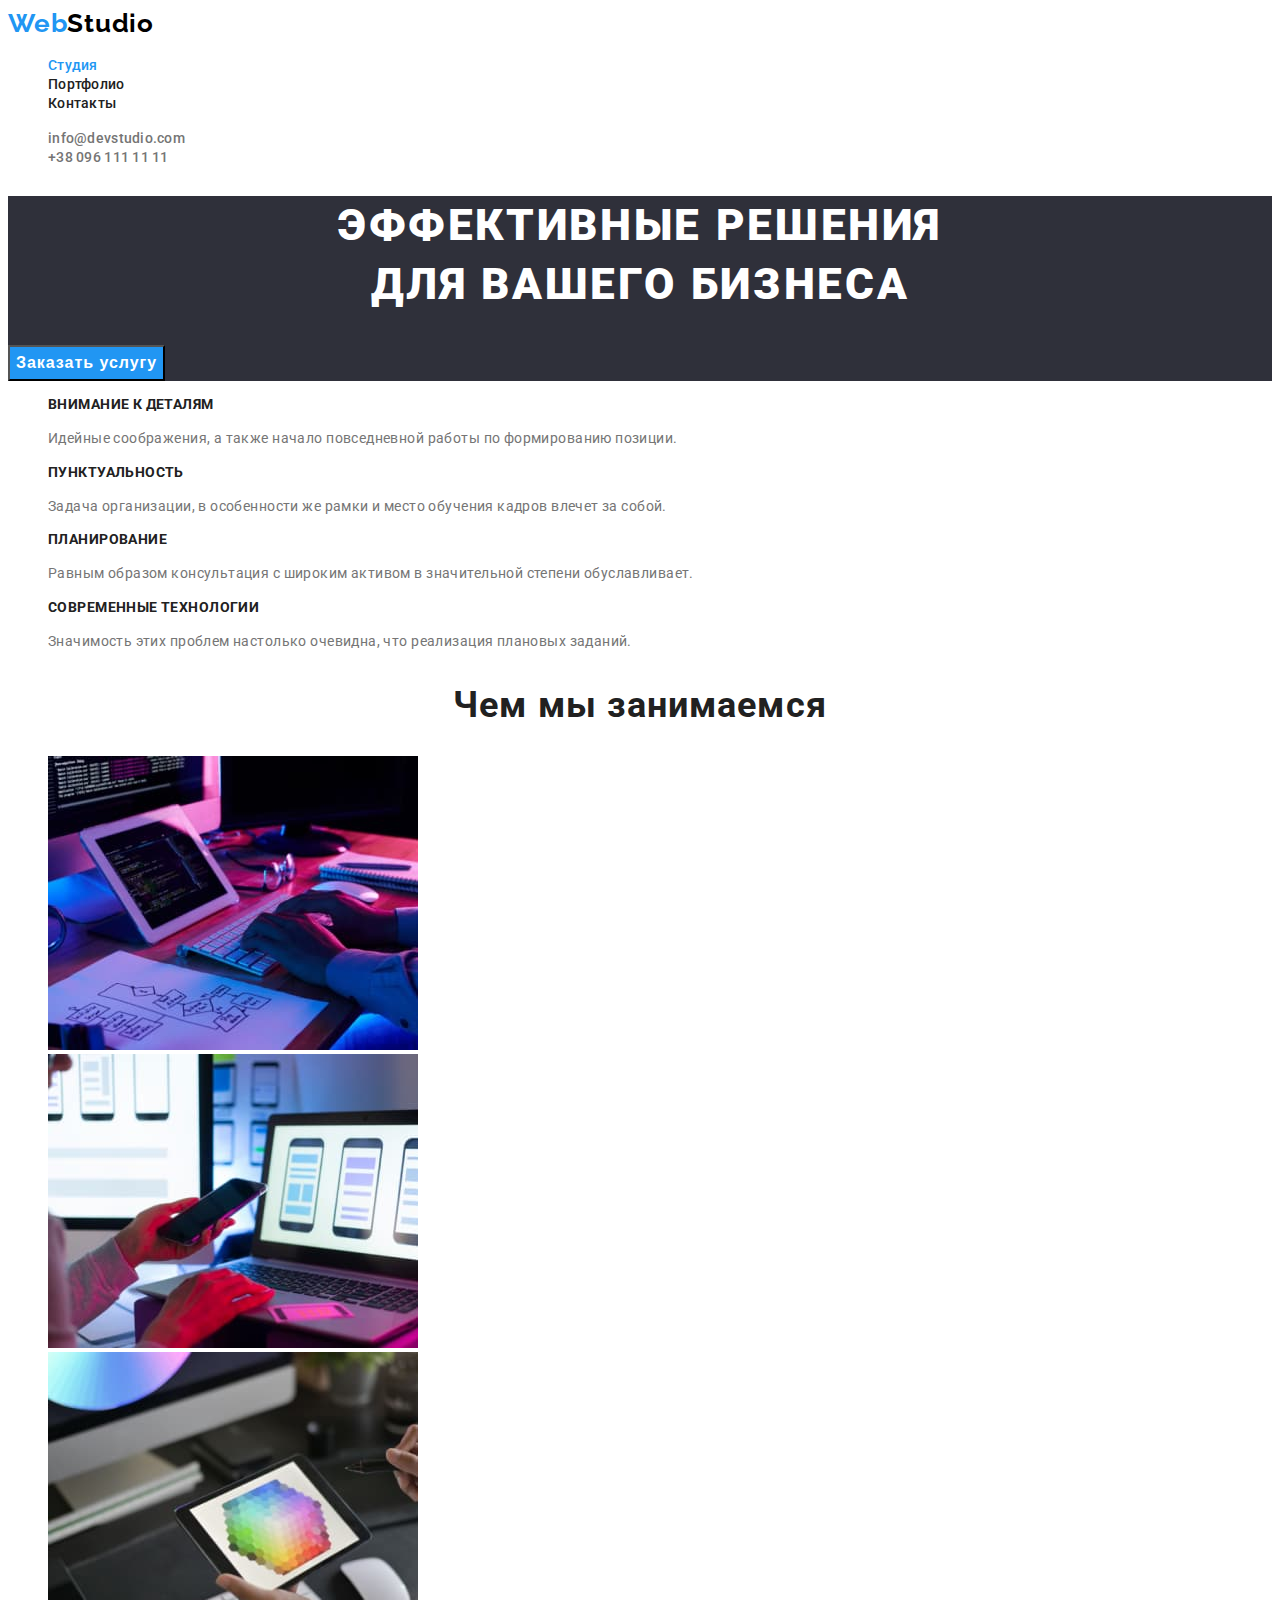
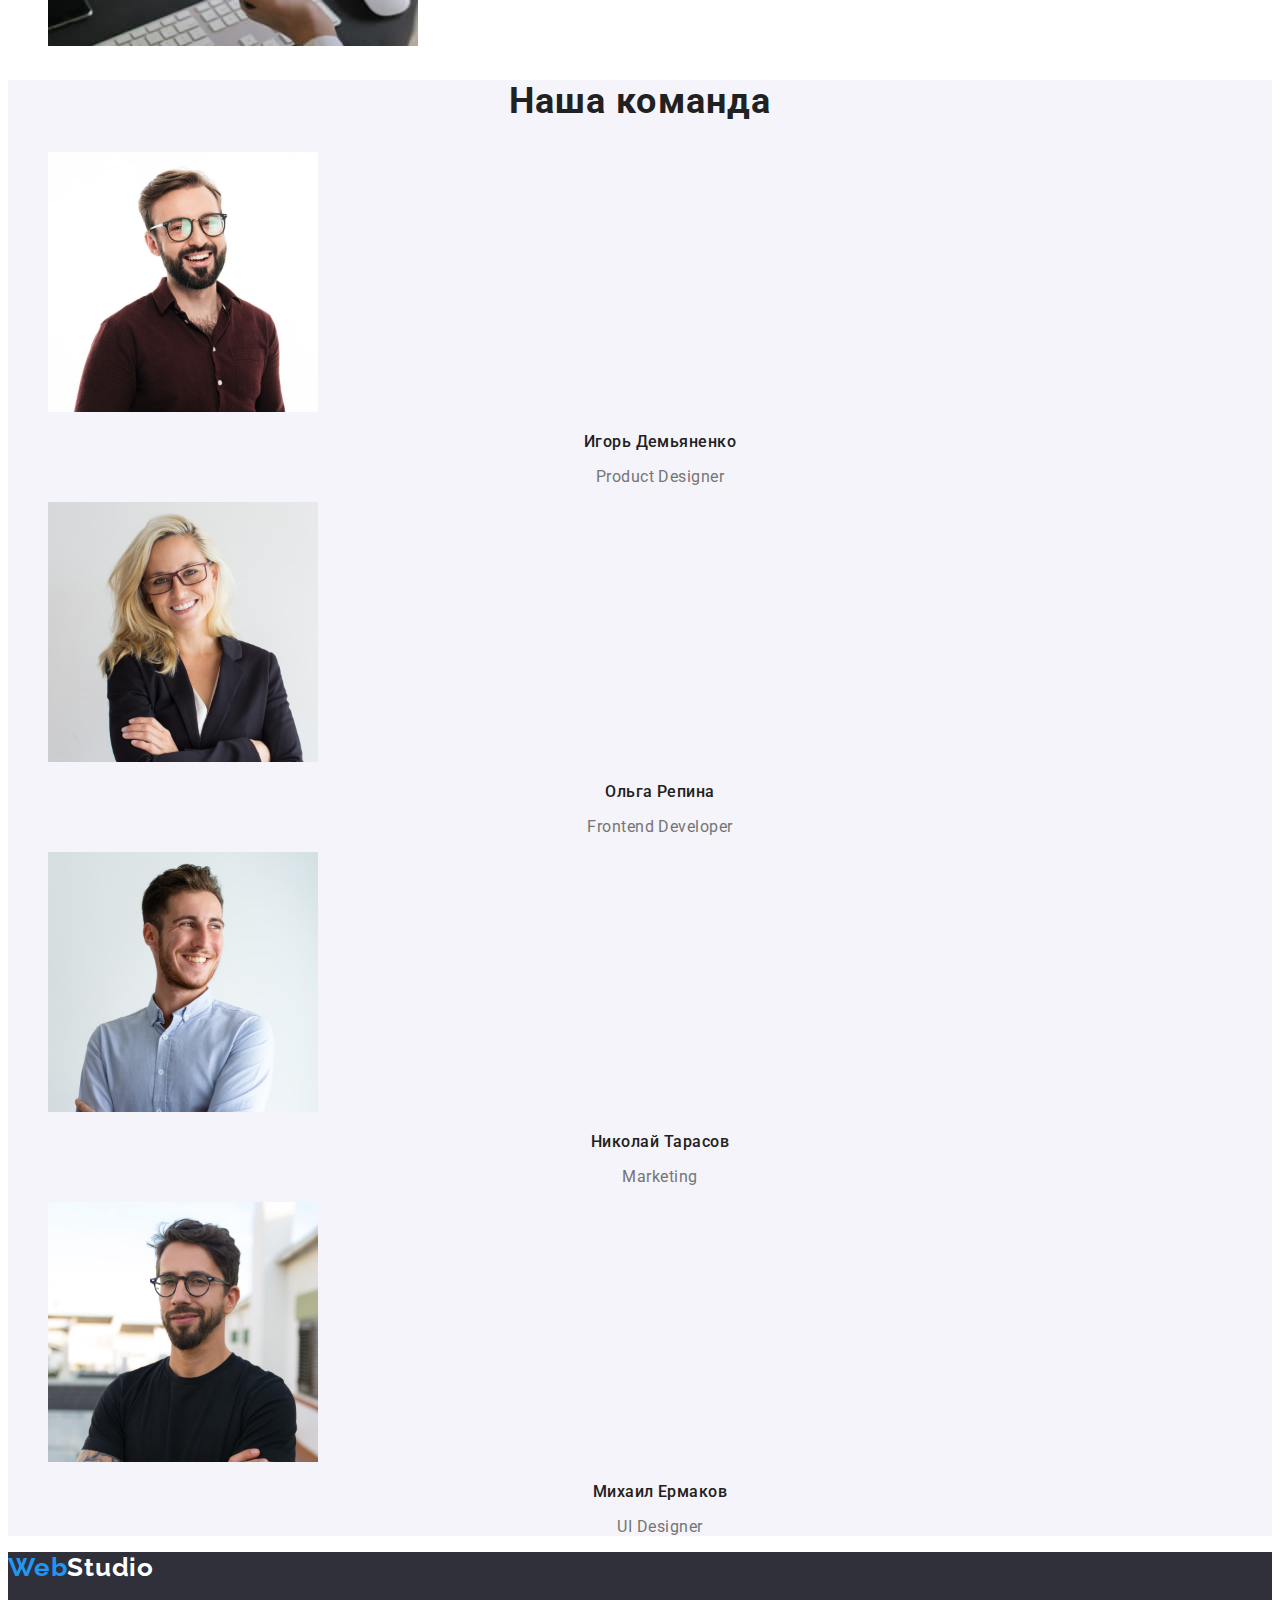
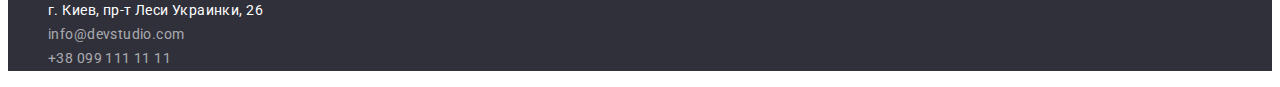
==== index.html @ 878da21d "initial" ====
<!DOCTYPE html>
<html lang="ru">
  <head>
    <link
      rel="stylesheet"
      href="https://cdnjs.cloudflare.com/ajax/libs/modern-normalize/1.1.0/modern-normalize.min.css"
      integrity="sha512-wpPYUAdjBVSE4KJnH1VR1HeZfpl1ub8YT/NKx4PuQ5NmX2tKuGu6U/JRp5y+Y8XG2tV+wKQpNHVUX03MfMFn9Q=="
      crossorigin="anonymous"
      referrerpolicy="no-referrer"
    />
    <meta charset="UTF-8" />
    <meta http-equiv="X-UA-Compatible" content="IE=edge" />
    <meta name="viewport" content="width=device-width, initial-scale=1.0" />
    <title>Document</title>
    <link rel="preconnect" href="https://fonts.googleapis.com" />
    <link rel="preconnect" href="https://fonts.gstatic.com" crossorigin />
    <link
      href="https://fonts.googleapis.com/css2?family=Raleway:wght@700&family=Roboto:wght@400;500;700;900&display=swap"
      rel="stylesheet"
    />
    <link rel="stylesheet" href="./css/styles.css" />
  </head>

  <body>
    <header>
      <nav>
        <a class="logo link" lang="en" href="./index.html">
          <span>Web</span>Studio
        </a>
        <ul class="site-nav list">
          <li>
            <a class="header-link link current" href="./index.html">Студия</a>
          </li>
          <li>
            <a class="header-link link" href="./portfolio.html">Портфолио</a>
          </li>
          <li>
            <a class="header-link link" href="">Контакты</a>
          </li>
        </ul>
      </nav>
      <ul class="header-contact-list list">
        <li>
          <a class="header-contact-link link" href="mailto:info@devstudio.com">
            info@devstudio.com
          </a>
        </li>
        <li>
          <a class="header-contact-link link" href="tel:+380961111111">
            +38 096 111 11 11
          </a>
        </li>
      </ul>
    </header>

    <main>
      <section class="hero">
        <!-- hero -->
        <h1 class="hero-title">
          Эффективные решения <br />
          для вашего бизнеса
        </h1>
        <button class="button primary" type="button">Заказать услугу</button>
      </section>

      <section class="section">
        <!-- benefits -->
        <ul class="benefits list">
          <li>
            <h3 class="title">Внимание к деталям</h3>
            <p>
              Идейные соображения, а также начало повседневной работы по
              формированию позиции.
            </p>
          </li>
          <li>
            <h3 class="title">Пунктуальность</h3>
            <p>
              Задача организации, в особенности же рамки и место обучения кадров
              влечет за собой.
            </p>
          </li>
          <li>
            <h3 class="title">Планирование</h3>
            <p>
              Равным образом консультация с широким активом в значительной
              степени обуславливает.
            </p>
          </li>
          <li>
            <h3 class="title">Современные технологии</h3>
            <p>
              Значимость этих проблем настолько очевидна, что реализация
              плановых заданий.
            </p>
          </li>
        </ul>
      </section>

      <section class="section">
        <!-- servises -->
        <h2 class="section-title">Чем мы занимаемся</h2>
        <ul class="list">
          <li>
            <img
              src="./images/services/serv-1.jpg"
              alt="Разработчик пишет код на компьютере"
              width="370"
              height="294"
            />
          </li>
          <li>
            <img
              src="./images/services/serv-2.jpg"
              alt="Разработчик создает мобильное приложение"
              width="370"
              height="294"
            />
          </li>
          <li>
            <img
              src="./images/services/serv-3.jpg"
              alt="Веб-дизайнер подбирает цвет"
              width="370"
              height="294"
            />
          </li>
        </ul>
      </section>

      <section class="team section">
        <!-- team -->
        <h2 class="section-title">Наша команда</h2>
        <ul class="list">
          <li>
            <img
              src="./images/team/team-card-1.jpg"
              alt="Сотрудник"
              width="270"
              height="260"
            />
            <h3 class="team-name">Игорь Демьяненко</h3>
            <p class="team-function" lang="en">Product Designer</p>
          </li>
          <li>
            <img
              src="./images/team/team-card-2.jpg"
              alt="Сотрудник"
              width="270"
              height="260"
            />
            <h3 class="team-name">Ольга Репина</h3>
            <p class="team-function" lang="en">Frontend Developer</p>
          </li>
          <li>
            <img
              src="./images/team/team-card-3.jpg"
              alt="Сотрудник"
              width="270"
              height="260"
            />
            <h3 class="team-name">Николай Тарасов</h3>
            <p class="team-function" lang="en">Marketing</p>
          </li>
          <li>
            <img
              src="./images/team/team-card-4.jpg"
              alt="Сотрудник"
              width="270"
              height="260"
            />
            <h3 class="team-name">Михаил Ермаков</h3>
            <p class="team-function" lang="en">UI Designer</p>
          </li>
        </ul>
      </section>
    </main>
    <footer>
      <a class="logo link" lang="en" href="./index.html">
        <span>Web</span>Studio
      </a>
      <address>
        <ul class="list">
          <li>
            <a
              class="footer-location link"
              href=""
              target="_blank"
              rel="noopener noreferrer"
              >г. Киев, пр-т Леси Украинки, 26
            </a>
          </li>
          <li>
            <a class="footer-contact link" href="mailto:info@example.com"
              >info@devstudio.com
            </a>
          </li>
          <li>
            <a class="footer-contact link" href="tel:+380991111111"
              >+38 099 111 11 11
            </a>
          </li>
        </ul>
      </address>
    </footer>
  </body>
</html>
---- css/styles.css ----
/* 
цвет  текста (заголовки) #212121
цвет текста (абзацы) #757575
белый #FFFFFF
белый вотричный rgba(255, 255, 255, 0.6)
лого #000000
акцент #2196F3
вторичный цвет фона #F5F4FA
фон футера #2F303A

*/

:root {
  --primary-text-color: #757575;
  --title-text-color: #212121;
  --accent-color: #2196f3;
  --primary-background-color: #ffffff;
  --secondary-background-color: #f5f4fa;
  --footer-background-color: #2f303a;
}

body {
  font-family: "roboto", sans-serif;
  background-color: var(--primary-background-color);
  color: var(--primary-text-color);
}

.list {
  list-style: none;
}

.link {
  text-decoration: none;
}

/* buttons */
.button.primary {
  color: #ffffff;
  background-color: var(--accent-color);
  text-align: center;
}
.button.primary:hover,
.button.primary:focus {
  color: var(--accent-color);
  background-color: var(--secondary-background-color);
}

.button.secondary {
  color: var(--title-text-color);
  background-color: var(--secondary-background-color);
  text-align: center;
}

.button.secondary:hover,
.button.secondary:focus {
  color: #ffffff;
  background-color: var(--accent-color);
}

/* logo */
.logo {
  font-family: "raleway", sans-serif;
  font-weight: 700;
  font-size: 26px;
  line-height: 1.2;
  letter-spacing: 0.03em;
  color: #000000;
}
.logo span {
  color: var(--accent-color);
}

/* site-nav */

.header-link {
  color: var(--title-text-color);
  font-weight: 500;
  font-size: 14px;
  line-height: 1.14;
  letter-spacing: 0.02em;
}

.header-link.current {
  color: var(--accent-color);
}

.header-contact-link {
  color: var(--primary-text-color);
  font-weight: 500;
  font-size: 14px;
  line-height: 1.14;
  letter-spacing: 0.02em;
}

.header-link:hover,
.header-contact-link:hover,
.header-link:focus,
.header-contact-link:focus,
.footer-location:hover,
.footer-location:focus,
.footer-contact:hover,
.footer-contact:focus {
  color: var(--accent-color);
}

/* hero */
.hero-title {
  color: #ffffff;
  font-weight: 900;
  font-size: 44px;
  line-height: 1.36;
  text-align: center;
  letter-spacing: 0.06em;
  text-transform: uppercase;
}

.hero {
  background-color: var(--footer-background-color);
}

.hero .button {
  font-weight: bold;
  font-size: 16px;
  line-height: 1.87;
  display: flex;
  align-items: center;
  letter-spacing: 0.06em;
}

/* section */
.section-title {
  color: var(--title-text-color);
  font-weight: 700;
  font-size: 36px;
  line-height: 1.17;
  text-align: center;
  letter-spacing: 0.03em;
}

/* benefits */
.benefits .title {
  color: var(--title-text-color);
  font-weight: 700;
  font-size: 14px;
  line-height: 1.14;
  letter-spacing: 0.03em;
  text-transform: uppercase;
}
.benefits p {
  font-weight: 400;
  font-size: 14px;
  line-height: 1.71;
  letter-spacing: 0.03em;
}

/* team */

.team.section {
  background-color: var(--secondary-background-color);
}

.team-name {
  color: var(--title-text-color);
  font-weight: 500;
  font-size: 16px;
  line-height: 1.19;
  text-align: center;
  letter-spacing: 0.03em;
}
.team-function {
  font-weight: 400;
  font-size: 16px;
  line-height: 1.19;
  text-align: center;
  letter-spacing: 0.03em;
}

/* footer */
footer {
  background-color: var(--footer-background-color);
}
footer .logo {
  color: #ffffff;
}

.footer-location {
  color: #ffffff;
  font-style: normal;
  font-weight: 400;
  font-size: 14px;
  line-height: 1.71;
  letter-spacing: 0.03em;
}

.footer-contact {
  color: rgba(255, 255, 255, 0.6);
  font-style: normal;
  font-weight: 400;
  font-size: 14px;
  line-height: 1.71;
  letter-spacing: 0.03em;
}

/* portfolio */

.radiobutton {
  color: var(--title-text-color);
  background-color: var(--secondary-background-color);
  font-weight: 500;
  font-size: 16px;
  line-height: 1.62;
  letter-spacing: 0.03em;
}

.portfolio .title {
  color: var(--title-text-color);
  font-weight: 700;
  font-size: 18px;
  line-height: 2;
  letter-spacing: 0.06em;
}

.portfolio .project-kind {
  color: var(--primary-text-color);
  font-weight: 400;
  font-size: 16px;
  line-height: 1.87;
  letter-spacing: 0.03em;
}
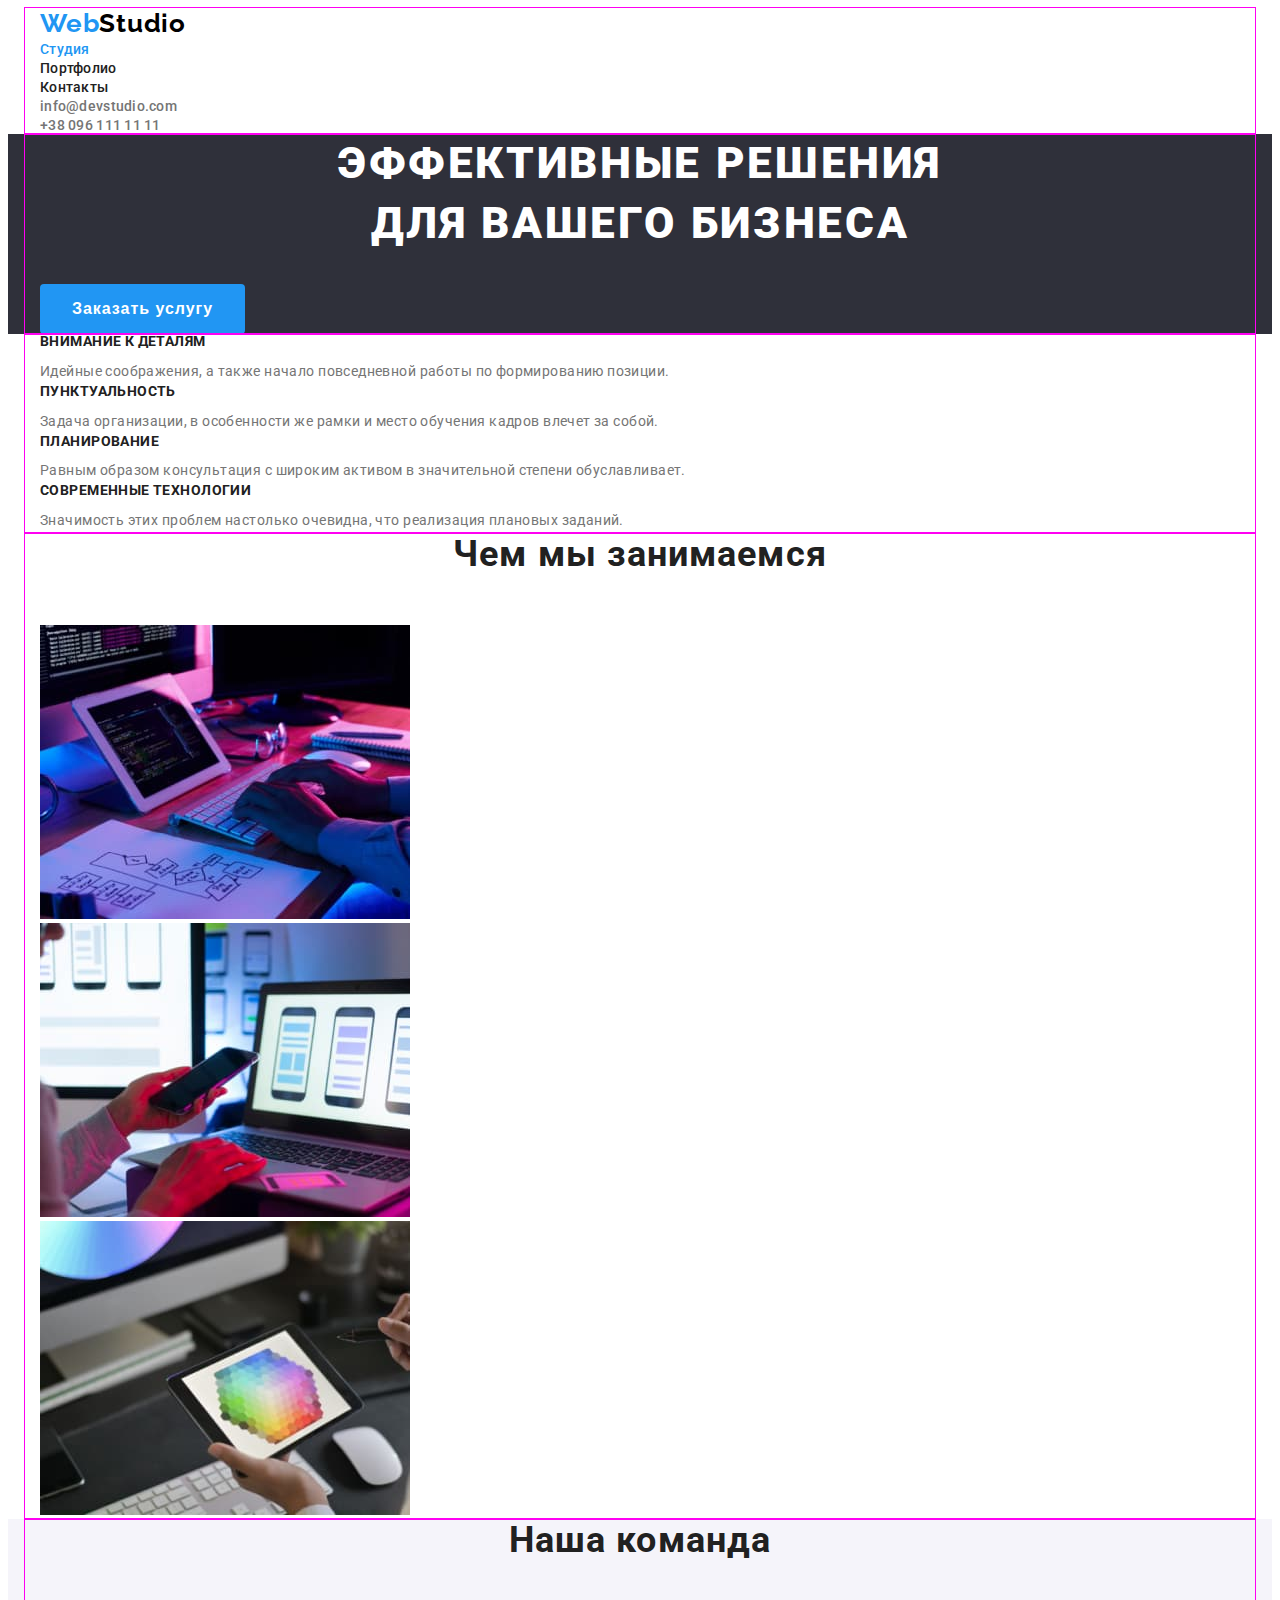
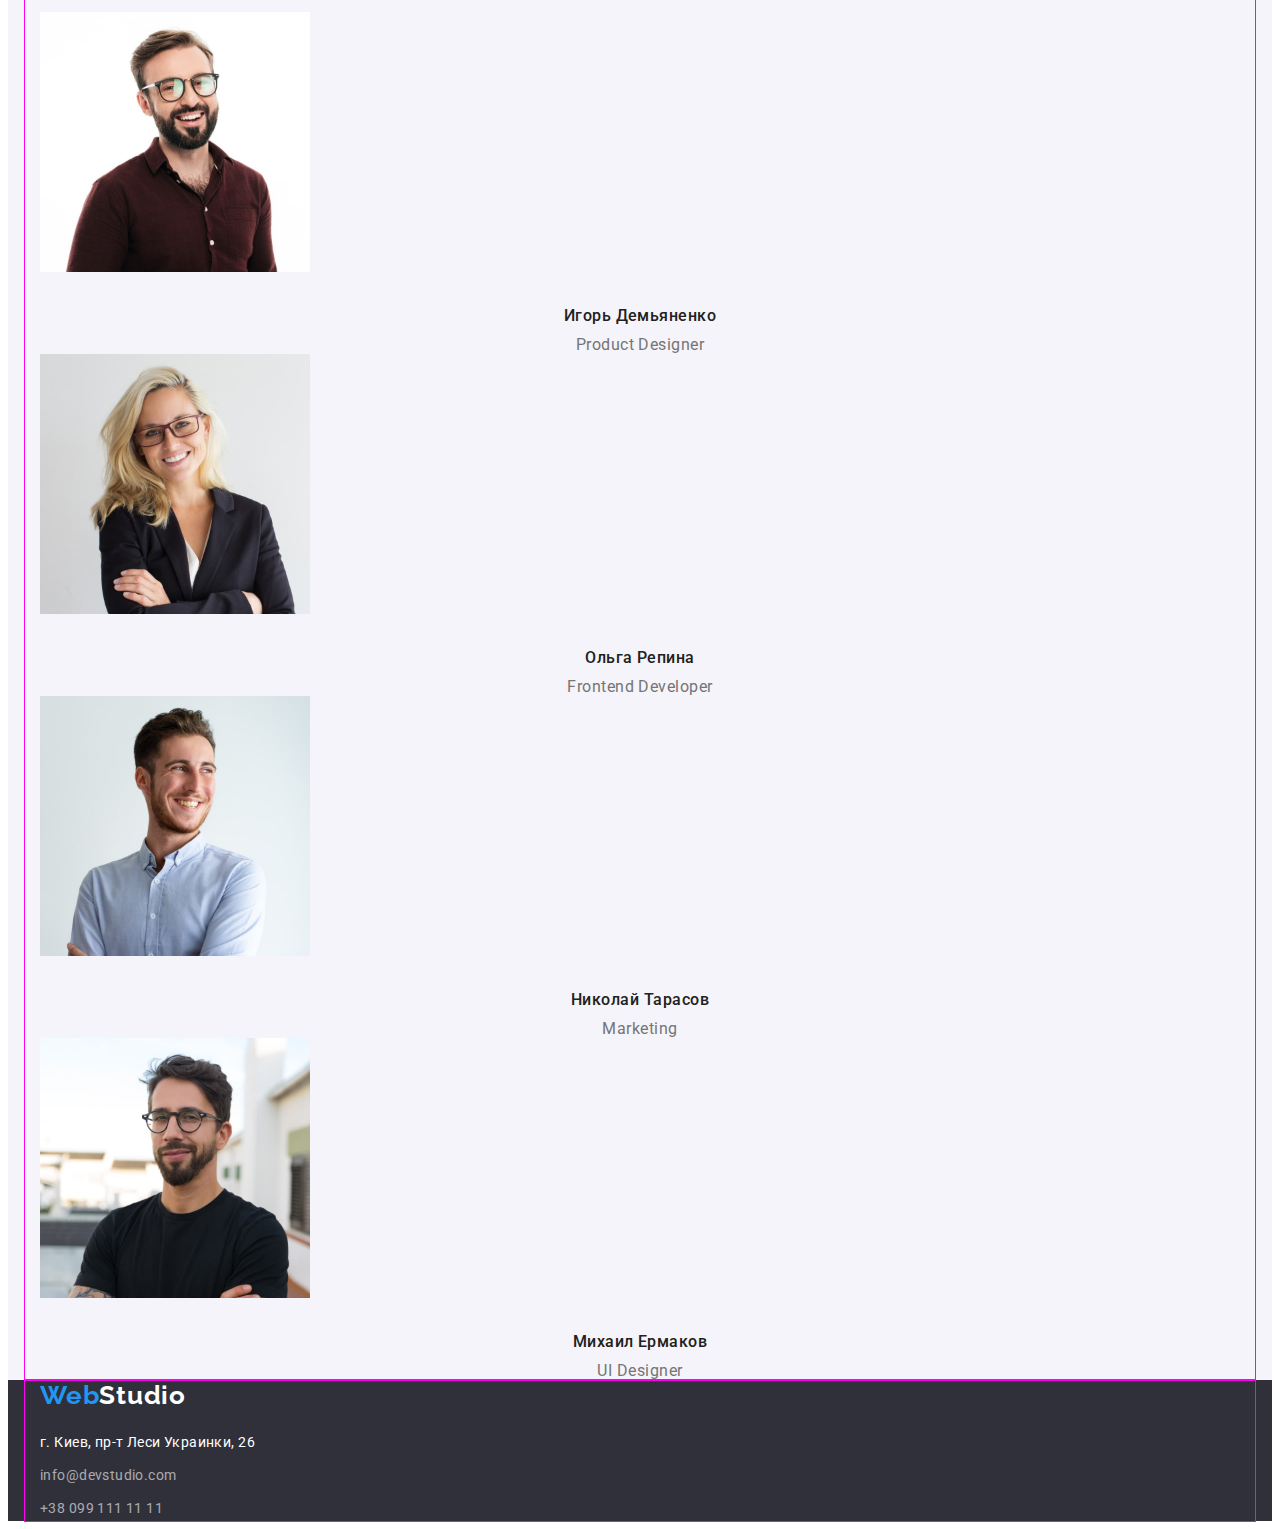
==== commit 1400ffbf: "add conteiners and set vertical margins" ====
--- a/index.html
+++ b/index.html
@@ -1,13 +1,6 @@
 <!DOCTYPE html>
 <html lang="ru">
   <head>
-    <link
-      rel="stylesheet"
-      href="https://cdnjs.cloudflare.com/ajax/libs/modern-normalize/1.1.0/modern-normalize.min.css"
-      integrity="sha512-wpPYUAdjBVSE4KJnH1VR1HeZfpl1ub8YT/NKx4PuQ5NmX2tKuGu6U/JRp5y+Y8XG2tV+wKQpNHVUX03MfMFn9Q=="
-      crossorigin="anonymous"
-      referrerpolicy="no-referrer"
-    />
     <meta charset="UTF-8" />
     <meta http-equiv="X-UA-Compatible" content="IE=edge" />
     <meta name="viewport" content="width=device-width, initial-scale=1.0" />
@@ -18,190 +11,216 @@
       href="https://fonts.googleapis.com/css2?family=Raleway:wght@700&family=Roboto:wght@400;500;700;900&display=swap"
       rel="stylesheet"
     />
+    <link
+      rel="stylesheet"
+      href="https://cdnjs.cloudflare.com/ajax/libs/modern-normalize/1.1.0/modern-normalize.min.css"
+      integrity="sha512-wpPYUAdjBVSE4KJnH1VR1HeZfpl1ub8YT/NKx4PuQ5NmX2tKuGu6U/JRp5y+Y8XG2tV+wKQpNHVUX03MfMFn9Q=="
+      crossorigin="anonymous"
+      referrerpolicy="no-referrer"
+    />
     <link rel="stylesheet" href="./css/styles.css" />
   </head>
 
   <body>
     <header>
-      <nav>
+      <div class="container">
+        <nav>
+          <a class="logo link" lang="en" href="./index.html">
+            <span>Web</span>Studio
+          </a>
+          <ul class="site-nav list">
+            <li>
+              <a class="header-link link current" href="./index.html">Студия</a>
+            </li>
+            <li>
+              <a class="header-link link" href="./portfolio.html">Портфолио</a>
+            </li>
+            <li>
+              <a class="header-link link" href="">Контакты</a>
+            </li>
+          </ul>
+        </nav>
+        <ul class="header-contact-list list">
+          <li>
+            <a
+              class="header-contact-link link"
+              href="mailto:info@devstudio.com"
+            >
+              info@devstudio.com
+            </a>
+          </li>
+          <li>
+            <a class="header-contact-link link" href="tel:+380961111111">
+              +38 096 111 11 11
+            </a>
+          </li>
+        </ul>
+      </div>
+    </header>
+
+    <main>
+      <section class="hero">
+        <!-- hero -->
+        <div class="container">
+          <h1 class="hero-title">
+            Эффективные решения <br />
+            для вашего бизнеса
+          </h1>
+          <button class="button primary" type="button">Заказать услугу</button>
+        </div>
+      </section>
+
+      <section class="benefits section">
+        <!-- benefits -->
+        <div class="container">
+          <ul class="benefits list">
+            <li>
+              <h3 class="title">Внимание к деталям</h3>
+              <p>
+                Идейные соображения, а также начало повседневной работы по
+                формированию позиции.
+              </p>
+            </li>
+            <li>
+              <h3 class="title">Пунктуальность</h3>
+              <p>
+                Задача организации, в особенности же рамки и место обучения
+                кадров влечет за собой.
+              </p>
+            </li>
+            <li>
+              <h3 class="title">Планирование</h3>
+              <p>
+                Равным образом консультация с широким активом в значительной
+                степени обуславливает.
+              </p>
+            </li>
+            <li>
+              <h3 class="title">Современные технологии</h3>
+              <p>
+                Значимость этих проблем настолько очевидна, что реализация
+                плановых заданий.
+              </p>
+            </li>
+          </ul>
+        </div>
+      </section>
+
+      <section class="services section">
+        <!-- servises -->
+        <div class="container">
+          <h2 class="section-title">Чем мы занимаемся</h2>
+          <ul class="list">
+            <li>
+              <img
+                src="./images/services/serv-1.jpg"
+                alt="Разработчик пишет код на компьютере"
+                width="370"
+                height="294"
+              />
+            </li>
+            <li>
+              <img
+                src="./images/services/serv-2.jpg"
+                alt="Разработчик создает мобильное приложение"
+                width="370"
+                height="294"
+              />
+            </li>
+            <li>
+              <img
+                src="./images/services/serv-3.jpg"
+                alt="Веб-дизайнер подбирает цвет"
+                width="370"
+                height="294"
+              />
+            </li>
+          </ul>
+        </div>
+      </section>
+
+      <section class="team section">
+        <!-- team -->
+        <div class="container">
+          <h2 class="section-title">Наша команда</h2>
+          <ul class="list">
+            <li>
+              <img
+                class="team-image"
+                src="./images/team/team-card-1.jpg"
+                alt="Сотрудник"
+                width="270"
+                height="260"
+              />
+              <h3 class="team-name">Игорь Демьяненко</h3>
+              <p class="team-function" lang="en">Product Designer</p>
+            </li>
+            <li>
+              <img
+                class="team-image"
+                src="./images/team/team-card-2.jpg"
+                alt="Сотрудник"
+                width="270"
+                height="260"
+              />
+              <h3 class="team-name">Ольга Репина</h3>
+              <p class="team-function" lang="en">Frontend Developer</p>
+            </li>
+            <li>
+              <img
+                class="team-image"
+                src="./images/team/team-card-3.jpg"
+                alt="Сотрудник"
+                width="270"
+                height="260"
+              />
+              <h3 class="team-name">Николай Тарасов</h3>
+              <p class="team-function" lang="en">Marketing</p>
+            </li>
+            <li>
+              <img
+                class="team-image"
+                src="./images/team/team-card-4.jpg"
+                alt="Сотрудник"
+                width="270"
+                height="260"
+              />
+              <h3 class="team-name">Михаил Ермаков</h3>
+              <p class="team-function" lang="en">UI Designer</p>
+            </li>
+          </ul>
+        </div>
+      </section>
+    </main>
+    <footer>
+      <div class="container">
         <a class="logo link" lang="en" href="./index.html">
           <span>Web</span>Studio
         </a>
-        <ul class="site-nav list">
-          <li>
-            <a class="header-link link current" href="./index.html">Студия</a>
-          </li>
-          <li>
-            <a class="header-link link" href="./portfolio.html">Портфолио</a>
-          </li>
-          <li>
-            <a class="header-link link" href="">Контакты</a>
-          </li>
-        </ul>
-      </nav>
-      <ul class="header-contact-list list">
-        <li>
-          <a class="header-contact-link link" href="mailto:info@devstudio.com">
-            info@devstudio.com
-          </a>
-        </li>
-        <li>
-          <a class="header-contact-link link" href="tel:+380961111111">
-            +38 096 111 11 11
-          </a>
-        </li>
-      </ul>
-    </header>
-
-    <main>
-      <section class="hero">
-        <!-- hero -->
-        <h1 class="hero-title">
-          Эффективные решения <br />
-          для вашего бизнеса
-        </h1>
-        <button class="button primary" type="button">Заказать услугу</button>
-      </section>
-
-      <section class="section">
-        <!-- benefits -->
-        <ul class="benefits list">
-          <li>
-            <h3 class="title">Внимание к деталям</h3>
-            <p>
-              Идейные соображения, а также начало повседневной работы по
-              формированию позиции.
-            </p>
-          </li>
-          <li>
-            <h3 class="title">Пунктуальность</h3>
-            <p>
-              Задача организации, в особенности же рамки и место обучения кадров
-              влечет за собой.
-            </p>
-          </li>
-          <li>
-            <h3 class="title">Планирование</h3>
-            <p>
-              Равным образом консультация с широким активом в значительной
-              степени обуславливает.
-            </p>
-          </li>
-          <li>
-            <h3 class="title">Современные технологии</h3>
-            <p>
-              Значимость этих проблем настолько очевидна, что реализация
-              плановых заданий.
-            </p>
-          </li>
-        </ul>
-      </section>
-
-      <section class="section">
-        <!-- servises -->
-        <h2 class="section-title">Чем мы занимаемся</h2>
-        <ul class="list">
-          <li>
-            <img
-              src="./images/services/serv-1.jpg"
-              alt="Разработчик пишет код на компьютере"
-              width="370"
-              height="294"
-            />
-          </li>
-          <li>
-            <img
-              src="./images/services/serv-2.jpg"
-              alt="Разработчик создает мобильное приложение"
-              width="370"
-              height="294"
-            />
-          </li>
-          <li>
-            <img
-              src="./images/services/serv-3.jpg"
-              alt="Веб-дизайнер подбирает цвет"
-              width="370"
-              height="294"
-            />
-          </li>
-        </ul>
-      </section>
-
-      <section class="team section">
-        <!-- team -->
-        <h2 class="section-title">Наша команда</h2>
-        <ul class="list">
-          <li>
-            <img
-              src="./images/team/team-card-1.jpg"
-              alt="Сотрудник"
-              width="270"
-              height="260"
-            />
-            <h3 class="team-name">Игорь Демьяненко</h3>
-            <p class="team-function" lang="en">Product Designer</p>
-          </li>
-          <li>
-            <img
-              src="./images/team/team-card-2.jpg"
-              alt="Сотрудник"
-              width="270"
-              height="260"
-            />
-            <h3 class="team-name">Ольга Репина</h3>
-            <p class="team-function" lang="en">Frontend Developer</p>
-          </li>
-          <li>
-            <img
-              src="./images/team/team-card-3.jpg"
-              alt="Сотрудник"
-              width="270"
-              height="260"
-            />
-            <h3 class="team-name">Николай Тарасов</h3>
-            <p class="team-function" lang="en">Marketing</p>
-          </li>
-          <li>
-            <img
-              src="./images/team/team-card-4.jpg"
-              alt="Сотрудник"
-              width="270"
-              height="260"
-            />
-            <h3 class="team-name">Михаил Ермаков</h3>
-            <p class="team-function" lang="en">UI Designer</p>
-          </li>
-        </ul>
-      </section>
-    </main>
-    <footer>
-      <a class="logo link" lang="en" href="./index.html">
-        <span>Web</span>Studio
-      </a>
-      <address>
-        <ul class="list">
-          <li>
-            <a
-              class="footer-location link"
-              href=""
-              target="_blank"
-              rel="noopener noreferrer"
-              >г. Киев, пр-т Леси Украинки, 26
-            </a>
-          </li>
-          <li>
-            <a class="footer-contact link" href="mailto:info@example.com"
-              >info@devstudio.com
-            </a>
-          </li>
-          <li>
-            <a class="footer-contact link" href="tel:+380991111111"
-              >+38 099 111 11 11
-            </a>
-          </li>
-        </ul>
-      </address>
+        <address>
+          <ul class="list">
+            <li class="list-item">
+              <a
+                class="footer-location link"
+                href=""
+                target="_blank"
+                rel="noopener noreferrer"
+                >г. Киев, пр-т Леси Украинки, 26
+              </a>
+            </li>
+            <li class="list-item">
+              <a class="footer-contact link" href="mailto:info@example.com"
+                >info@devstudio.com
+              </a>
+            </li>
+            <li class="list-item">
+              <a class="footer-contact link" href="tel:+380991111111"
+                >+38 099 111 11 11
+              </a>
+            </li>
+          </ul>
+        </address>
+      </div>
     </footer>
   </body>
 </html>
--- a/css/styles.css
+++ b/css/styles.css
@@ -25,8 +25,19 @@
   color: var(--primary-text-color);
 }
 
+.container {
+  width: 1200px;
+  padding-left: 15px;
+  padding-right: 15px;
+  outline: #ff00f2 solid 1px;
+  margin-left: auto;
+  margin-right: auto;
+}
+
 .list {
   list-style: none;
+  margin: 0;
+  padding: 0;
 }
 
 .link {
@@ -37,8 +48,12 @@
 .button.primary {
   color: #ffffff;
   background-color: var(--accent-color);
-  text-align: center;
-}
+  border: transparent;
+  text-align: center;
+  padding: 10px 32px;
+  border-radius: 4px;
+}
+
 .button.primary:hover,
 .button.primary:focus {
   color: var(--accent-color);
@@ -48,7 +63,10 @@
 .button.secondary {
   color: var(--title-text-color);
   background-color: var(--secondary-background-color);
-  text-align: center;
+  border: transparent;
+  text-align: center;
+  padding: 6px 22px;
+  border-radius: 4px;
 }
 
 .button.secondary:hover,
@@ -112,6 +130,8 @@
   text-align: center;
   letter-spacing: 0.06em;
   text-transform: uppercase;
+  margin-top: 0;
+  margin-bottom: 30px;
 }
 
 .hero {
@@ -135,6 +155,7 @@
   line-height: 1.17;
   text-align: center;
   letter-spacing: 0.03em;
+  margin-top: 0;
 }
 
 /* benefits */
@@ -145,12 +166,21 @@
   line-height: 1.14;
   letter-spacing: 0.03em;
   text-transform: uppercase;
+  margin-top: 0;
+  margin-bottom: 10px;
 }
 .benefits p {
   font-weight: 400;
   font-size: 14px;
   line-height: 1.71;
   letter-spacing: 0.03em;
+  margin-top: 0;
+  margin-bottom: 0;
+}
+
+/* servises */
+.services .section-title {
+  margin-bottom: 50px;
 }
 
 /* team */
@@ -158,14 +188,23 @@
 .team.section {
   background-color: var(--secondary-background-color);
 }
-
-.team-name {
+.team .section-title {
+  margin-bottom: 50px;
+}
+
+.team-image {
+  margin-bottom: 30px;
+}
+
+.team .team-name {
   color: var(--title-text-color);
   font-weight: 500;
   font-size: 16px;
   line-height: 1.19;
   text-align: center;
   letter-spacing: 0.03em;
+  margin-top: 0;
+  margin-bottom: 10px;
 }
 .team-function {
   font-weight: 400;
@@ -173,6 +212,8 @@
   line-height: 1.19;
   text-align: center;
   letter-spacing: 0.03em;
+  margin-top: 0;
+  margin-bottom: 0;
 }
 
 /* footer */
@@ -180,7 +221,9 @@
   background-color: var(--footer-background-color);
 }
 footer .logo {
-  color: #ffffff;
+  display: inline-block;
+  color: #ffffff;
+  margin-bottom: 20px;
 }
 
 .footer-location {
@@ -201,6 +244,14 @@
   letter-spacing: 0.03em;
 }
 
+.list-item {
+  margin-bottom: 9px;
+}
+
+.list-item:last-child {
+  margin-bottom: 0;
+}
+
 /* portfolio */
 
 .radiobutton {
@@ -210,6 +261,10 @@
   font-size: 16px;
   line-height: 1.62;
   letter-spacing: 0.03em;
+}
+
+.project-image {
+  margin-bottom: 20px;
 }
 
 .portfolio .title {
@@ -218,6 +273,8 @@
   font-size: 18px;
   line-height: 2;
   letter-spacing: 0.06em;
+  margin-top: 0;
+  margin-bottom: 4px;
 }
 
 .portfolio .project-kind {
@@ -226,4 +283,6 @@
   font-size: 16px;
   line-height: 1.87;
   letter-spacing: 0.03em;
-}
+  margin-top: 0;
+  margin-bottom: 0;
+}
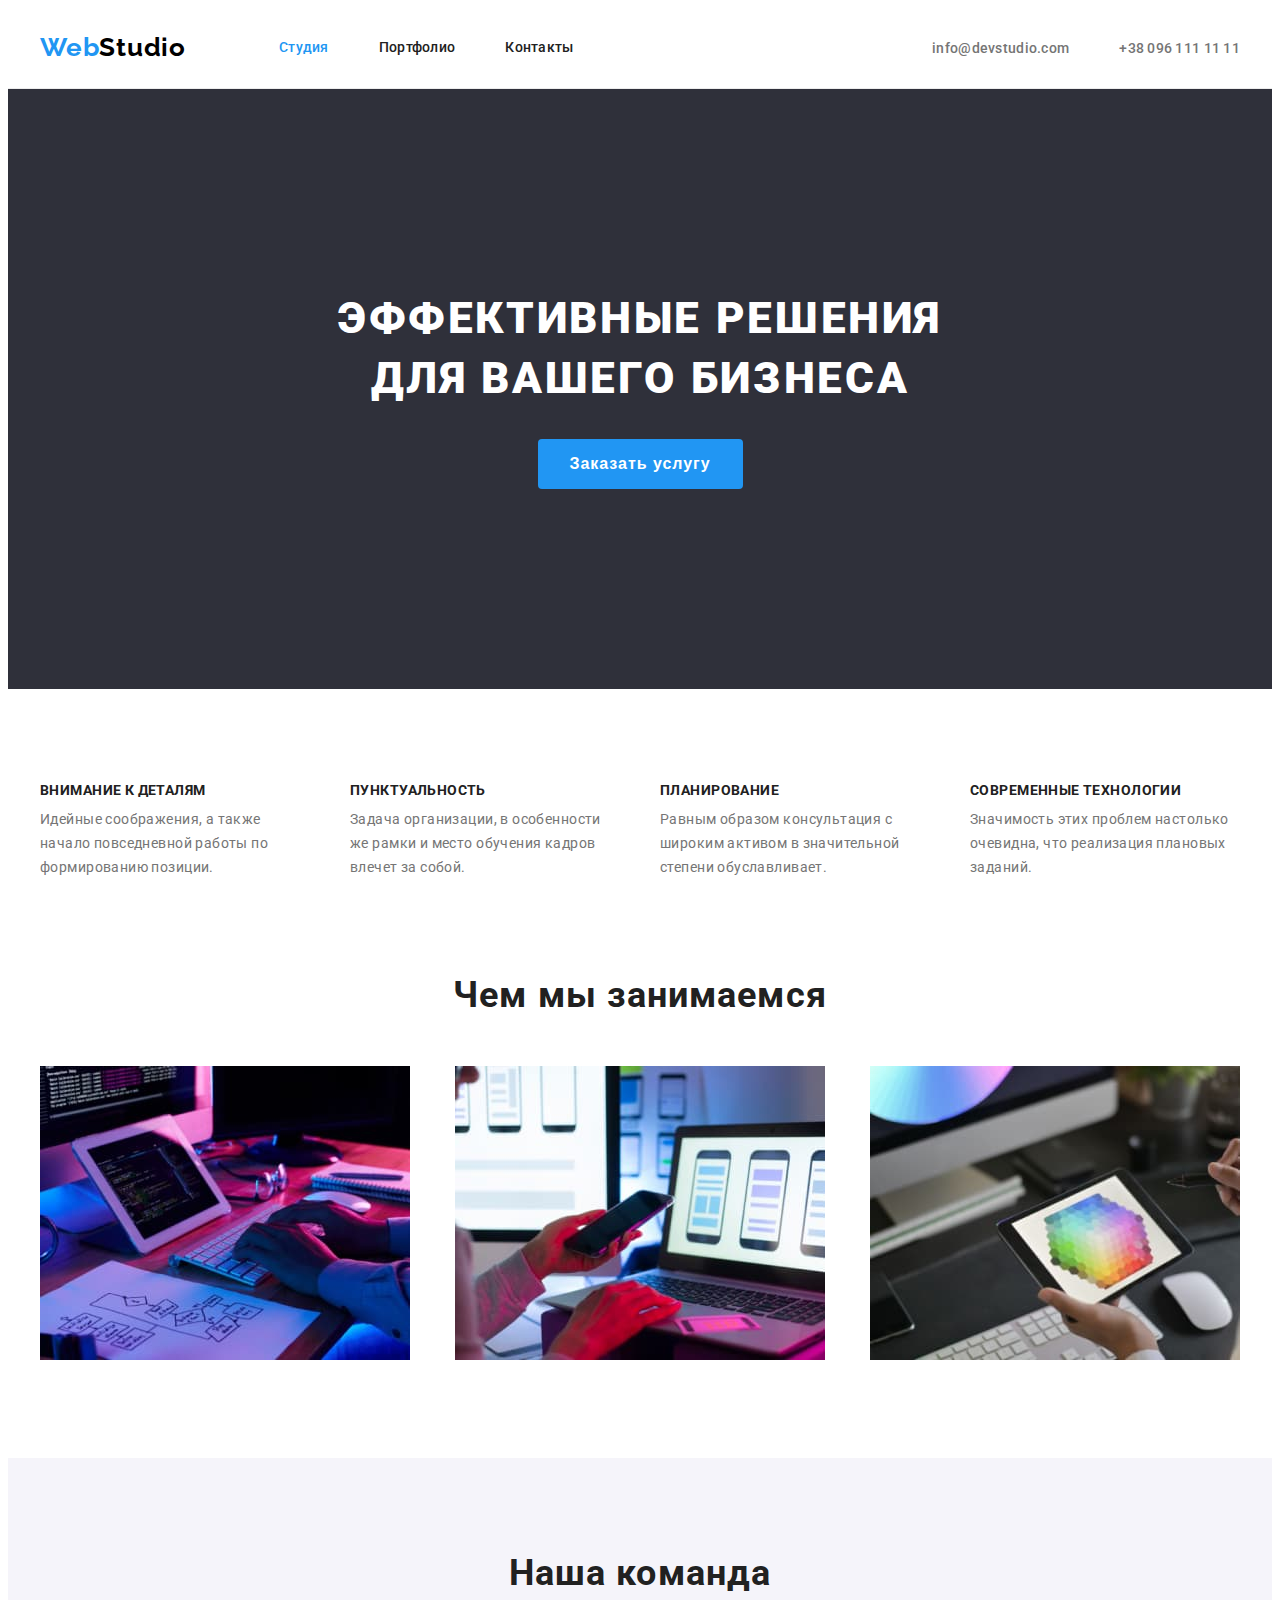
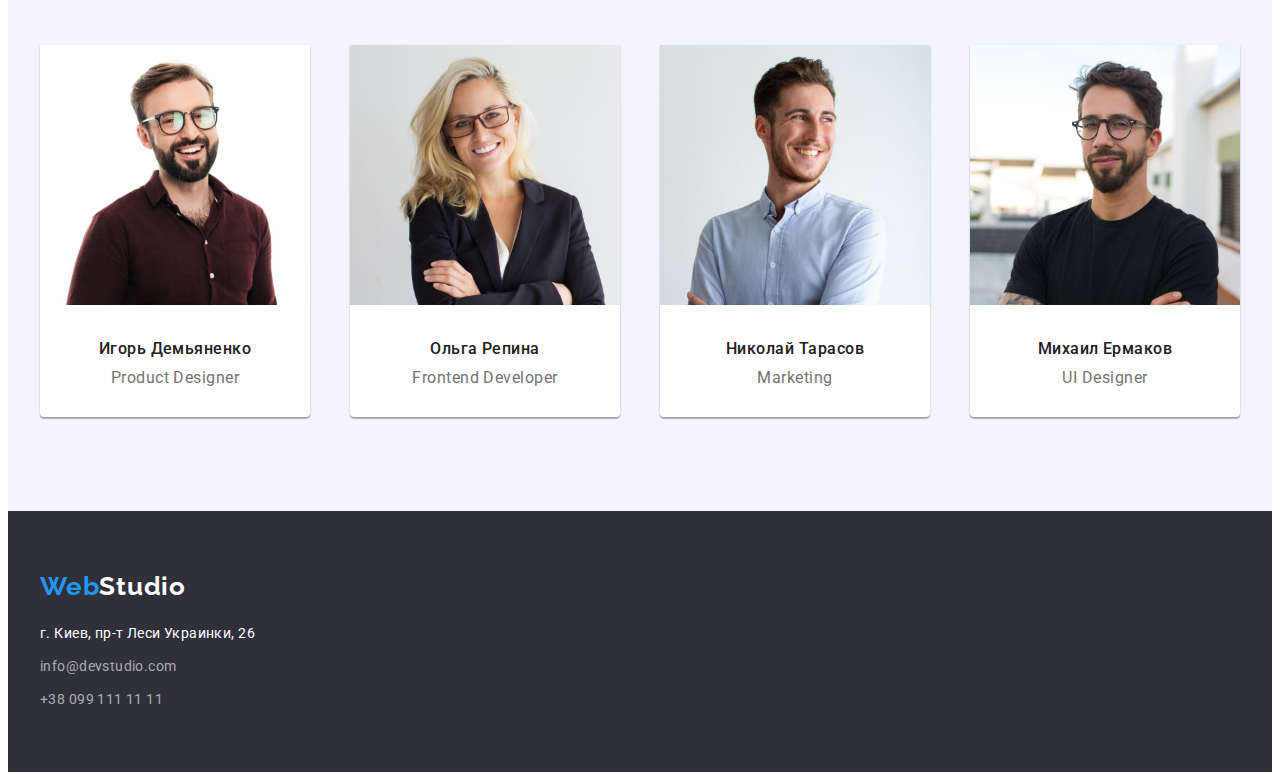
==== commit 60bc6824: "add flex-containers and paddings" ====
--- a/index.html
+++ b/index.html
@@ -23,25 +23,25 @@
 
   <body>
     <header>
-      <div class="container">
-        <nav>
+      <div class="container header-flex">
+        <nav class="main-nav">
           <a class="logo link" lang="en" href="./index.html">
             <span>Web</span>Studio
           </a>
           <ul class="site-nav list">
-            <li>
+            <li class="list-item">
               <a class="header-link link current" href="./index.html">Студия</a>
             </li>
-            <li>
+            <li class="list-item">
               <a class="header-link link" href="./portfolio.html">Портфолио</a>
             </li>
-            <li>
+            <li class="list-item">
               <a class="header-link link" href="">Контакты</a>
             </li>
           </ul>
         </nav>
         <ul class="header-contact-list list">
-          <li>
+          <li class="list-item">
             <a
               class="header-contact-link link"
               href="mailto:info@devstudio.com"
@@ -49,7 +49,7 @@
               info@devstudio.com
             </a>
           </li>
-          <li>
+          <li class="list-item">
             <a class="header-contact-link link" href="tel:+380961111111">
               +38 096 111 11 11
             </a>
@@ -73,29 +73,29 @@
       <section class="benefits section">
         <!-- benefits -->
         <div class="container">
-          <ul class="benefits list">
-            <li>
+          <ul class="benefits-list list">
+            <li class="list-item">
               <h3 class="title">Внимание к деталям</h3>
               <p>
                 Идейные соображения, а также начало повседневной работы по
                 формированию позиции.
               </p>
             </li>
-            <li>
+            <li class="list-item">
               <h3 class="title">Пунктуальность</h3>
               <p>
                 Задача организации, в особенности же рамки и место обучения
                 кадров влечет за собой.
               </p>
             </li>
-            <li>
+            <li class="list-item">
               <h3 class="title">Планирование</h3>
               <p>
                 Равным образом консультация с широким активом в значительной
                 степени обуславливает.
               </p>
             </li>
-            <li>
+            <li class="list-item">
               <h3 class="title">Современные технологии</h3>
               <p>
                 Значимость этих проблем настолько очевидна, что реализация
@@ -110,7 +110,7 @@
         <!-- servises -->
         <div class="container">
           <h2 class="section-title">Чем мы занимаемся</h2>
-          <ul class="list">
+          <ul class="services-list list">
             <li>
               <img
                 src="./images/services/serv-1.jpg"
@@ -143,8 +143,8 @@
         <!-- team -->
         <div class="container">
           <h2 class="section-title">Наша команда</h2>
-          <ul class="list">
-            <li>
+          <ul class="team-list list">
+            <li class="list-item">
               <img
                 class="team-image"
                 src="./images/team/team-card-1.jpg"
@@ -155,7 +155,7 @@
               <h3 class="team-name">Игорь Демьяненко</h3>
               <p class="team-function" lang="en">Product Designer</p>
             </li>
-            <li>
+            <li class="list-item">
               <img
                 class="team-image"
                 src="./images/team/team-card-2.jpg"
@@ -166,7 +166,7 @@
               <h3 class="team-name">Ольга Репина</h3>
               <p class="team-function" lang="en">Frontend Developer</p>
             </li>
-            <li>
+            <li class="list-item">
               <img
                 class="team-image"
                 src="./images/team/team-card-3.jpg"
@@ -177,7 +177,7 @@
               <h3 class="team-name">Николай Тарасов</h3>
               <p class="team-function" lang="en">Marketing</p>
             </li>
-            <li>
+            <li class="list-item">
               <img
                 class="team-image"
                 src="./images/team/team-card-4.jpg"
--- a/css/styles.css
+++ b/css/styles.css
@@ -29,7 +29,6 @@
   width: 1200px;
   padding-left: 15px;
   padding-right: 15px;
-  outline: #ff00f2 solid 1px;
   margin-left: auto;
   margin-right: auto;
 }
@@ -75,8 +74,13 @@
   background-color: var(--accent-color);
 }
 
+header {
+  border-bottom: 1px solid #ececec;
+}
 /* logo */
 .logo {
+  display: block;
+  margin-right: 93px;
   font-family: "raleway", sans-serif;
   font-weight: 700;
   font-size: 26px;
@@ -89,8 +93,38 @@
 }
 
 /* site-nav */
+.site-nav {
+  display: flex;
+}
+
+.site-nav .list-item:not(:last-child) {
+  margin-right: 50px;
+}
+
+.header-contact-list {
+  display: flex;
+  margin-left: auto;
+}
+
+.header-contact-list .list-item:not(:last-child) {
+  margin-right: 50px;
+}
+
+.main-nav {
+  display: flex;
+  align-items: center;
+}
+
+.header-flex {
+  display: flex;
+  align-items: center;
+}
 
 .header-link {
+  display: block;
+  padding-top: 32px;
+  padding-bottom: 32px;
+
   color: var(--title-text-color);
   font-weight: 500;
   font-size: 14px;
@@ -123,6 +157,9 @@
 
 /* hero */
 .hero-title {
+  margin-top: 0;
+  margin-bottom: 30px;
+
   color: #ffffff;
   font-weight: 900;
   font-size: 44px;
@@ -130,15 +167,18 @@
   text-align: center;
   letter-spacing: 0.06em;
   text-transform: uppercase;
-  margin-top: 0;
-  margin-bottom: 30px;
 }
 
 .hero {
+  padding-top: 200px;
+  padding-bottom: 200px;
   background-color: var(--footer-background-color);
 }
 
 .hero .button {
+  margin-left: auto;
+  margin-right: auto;
+
   font-weight: bold;
   font-size: 16px;
   line-height: 1.87;
@@ -159,6 +199,20 @@
 }
 
 /* benefits */
+
+.benefits.section {
+  padding-top: 94px;
+  padding-bottom: 94px;
+}
+.benefits-list {
+  display: flex;
+  justify-content: space-between;
+}
+
+.benefits-list .list-item {
+  width: 270px;
+}
+
 .benefits .title {
   color: var(--title-text-color);
   font-weight: 700;
@@ -179,15 +233,42 @@
 }
 
 /* servises */
+
+.services.section {
+  padding-bottom: 94px;
+}
+
 .services .section-title {
   margin-bottom: 50px;
 }
 
+.services-list {
+  display: flex;
+  justify-content: space-between;
+}
+
 /* team */
 
 .team.section {
+  padding-top: 94px;
+  padding-bottom: 94px;
   background-color: var(--secondary-background-color);
 }
+
+.team-list {
+  display: flex;
+  justify-content: space-between;
+}
+
+.team .list-item {
+  width: 270px;
+  padding-bottom: 30px;
+  background-color: var(--primary-background-color);
+  border-radius: 0px 0px 4px 4px;
+  box-shadow: 0px 1px 3px rgba(0, 0, 0, 0.12), 0px 1px 1px rgba(0, 0, 0, 0.14),
+    0px 2px 1px rgba(0, 0, 0, 0.2);
+}
+
 .team .section-title {
   margin-bottom: 50px;
 }
@@ -218,10 +299,12 @@
 
 /* footer */
 footer {
+  padding-top: 60px;
+  padding-bottom: 60px;
   background-color: var(--footer-background-color);
 }
 footer .logo {
-  display: inline-block;
+  display: block;
   color: #ffffff;
   margin-bottom: 20px;
 }
@@ -244,15 +327,25 @@
   letter-spacing: 0.03em;
 }
 
-.list-item {
+footer .list-item:not(:last-child) {
   margin-bottom: 9px;
 }
 
-.list-item:last-child {
-  margin-bottom: 0;
-}
-
 /* portfolio */
+
+.portfolio.section {
+  padding-top: 94px;
+  padding-bottom: 94px;
+}
+
+.radiobutton-list {
+  display: flex;
+  justify-content: center;
+}
+
+.radiobutton-list {
+  margin-bottom: 50px;
+}
 
 .radiobutton {
   color: var(--title-text-color);
@@ -263,11 +356,11 @@
   letter-spacing: 0.03em;
 }
 
-.project-image {
-  margin-bottom: 20px;
-}
-
-.portfolio .title {
+.radiobutton-list .list-item:not(:last-child) {
+  margin-right: 8px;
+}
+
+.portfolio-list .title {
   color: var(--title-text-color);
   font-weight: 700;
   font-size: 18px;
@@ -277,7 +370,7 @@
   margin-bottom: 4px;
 }
 
-.portfolio .project-kind {
+.portfolio-list .project-kind {
   color: var(--primary-text-color);
   font-weight: 400;
   font-size: 16px;
@@ -286,3 +379,31 @@
   margin-top: 0;
   margin-bottom: 0;
 }
+
+.project-image {
+  display: block;
+}
+
+.project-name {
+  padding: 20px 24px;
+  width: 370px;
+  border: 1px solid #eeeeee;
+  border-top: transparent;
+}
+
+.portfolio-list {
+  display: flex;
+  flex-wrap: wrap;
+}
+
+.portfolio-list .list-item {
+  width: calc((100% - 60px) / 3);
+}
+
+.portfolio-list .list-item:not(:nth-child(3n)) {
+  margin-right: 30px;
+}
+
+.portfolio-list .list-item:not(:nth-last-child(-n + 3)) {
+  margin-bottom: 30px;
+}
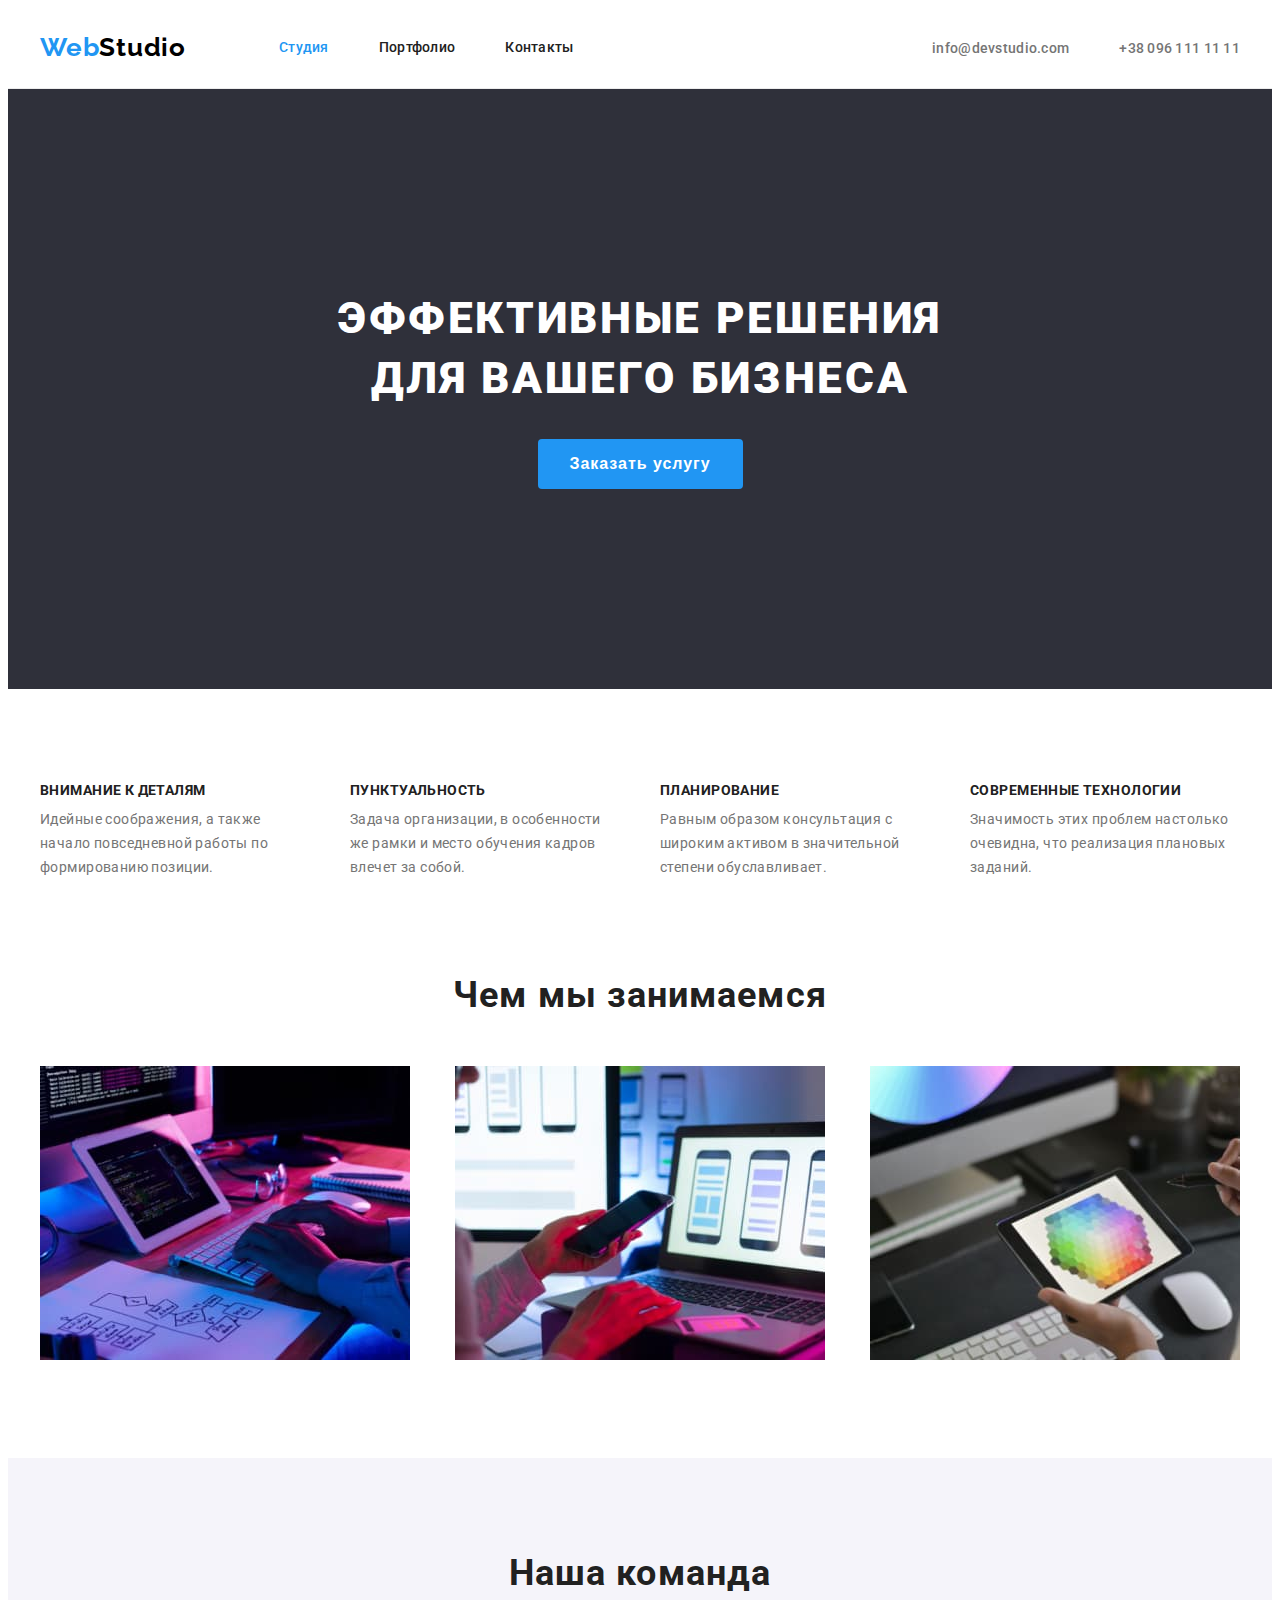
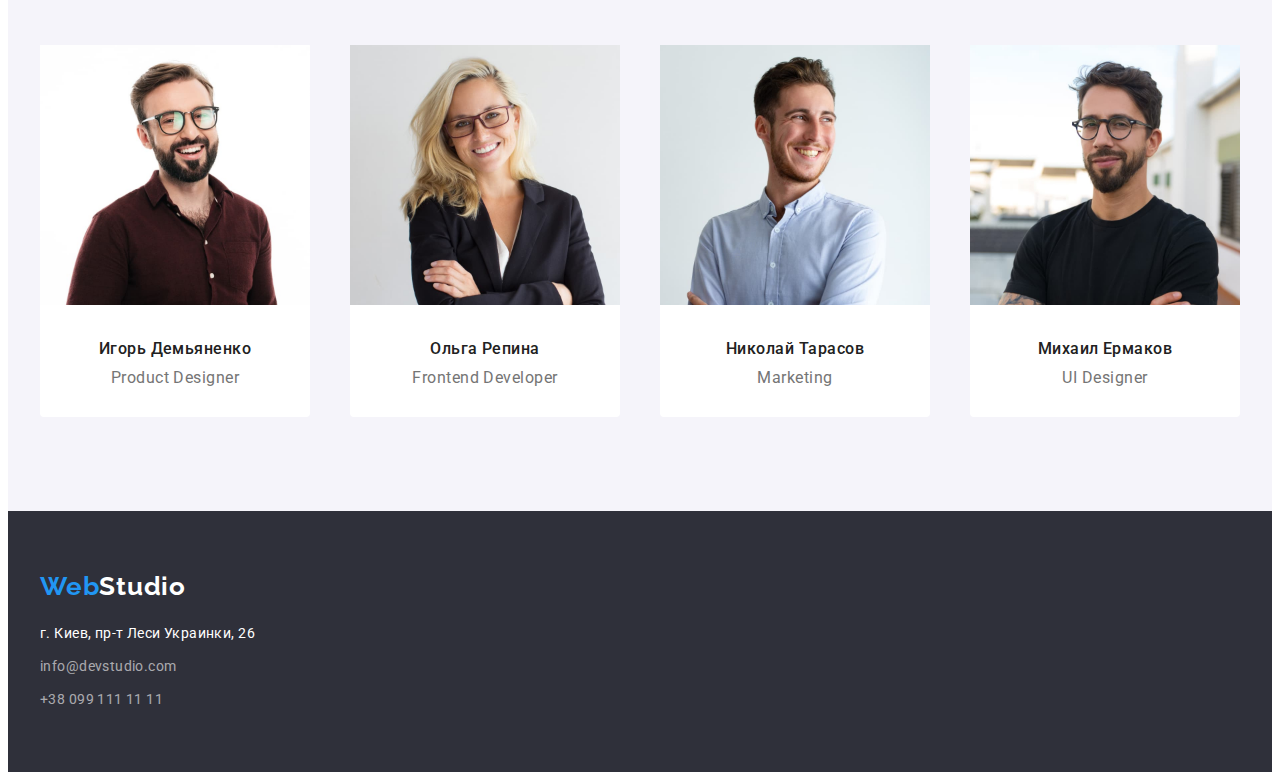
==== commit 9f76f9a5: "changed flex-container build method on portfolio page" ====
--- a/index.html
+++ b/index.html
@@ -152,8 +152,10 @@
                 width="270"
                 height="260"
               />
-              <h3 class="team-name">Игорь Демьяненко</h3>
-              <p class="team-function" lang="en">Product Designer</p>
+              <div class="team-card-content">
+                <h3 class="team-name">Игорь Демьяненко</h3>
+                <p class="team-function" lang="en">Product Designer</p>
+              </div>
             </li>
             <li class="list-item">
               <img
@@ -163,8 +165,10 @@
                 width="270"
                 height="260"
               />
-              <h3 class="team-name">Ольга Репина</h3>
-              <p class="team-function" lang="en">Frontend Developer</p>
+              <div class="team-card-content">
+                <h3 class="team-name">Ольга Репина</h3>
+                <p class="team-function" lang="en">Frontend Developer</p>
+              </div>
             </li>
             <li class="list-item">
               <img
@@ -174,8 +178,10 @@
                 width="270"
                 height="260"
               />
-              <h3 class="team-name">Николай Тарасов</h3>
-              <p class="team-function" lang="en">Marketing</p>
+              <div class="team-card-content">
+                <h3 class="team-name">Николай Тарасов</h3>
+                <p class="team-function" lang="en">Marketing</p>
+              </div>
             </li>
             <li class="list-item">
               <img
@@ -185,8 +191,10 @@
                 width="270"
                 height="260"
               />
-              <h3 class="team-name">Михаил Ермаков</h3>
-              <p class="team-function" lang="en">UI Designer</p>
+              <div class="team-card-content">
+                <h3 class="team-name">Михаил Ермаков</h3>
+                <p class="team-function" lang="en">UI Designer</p>
+              </div>
             </li>
           </ul>
         </div>
--- a/css/styles.css
+++ b/css/styles.css
@@ -1,15 +1,3 @@
-/* 
-цвет  текста (заголовки) #212121
-цвет текста (абзацы) #757575
-белый #FFFFFF
-белый вотричный rgba(255, 255, 255, 0.6)
-лого #000000
-акцент #2196F3
-вторичный цвет фона #F5F4FA
-фон футера #2F303A
-
-*/
-
 :root {
   --primary-text-color: #757575;
   --title-text-color: #212121;
@@ -210,7 +198,7 @@
 }
 
 .benefits-list .list-item {
-  width: 270px;
+  flex-basis: 270px;
 }
 
 .benefits .title {
@@ -261,20 +249,17 @@
 }
 
 .team .list-item {
-  width: 270px;
-  padding-bottom: 30px;
+  flex-basis: 270px;
   background-color: var(--primary-background-color);
   border-radius: 0px 0px 4px 4px;
-  box-shadow: 0px 1px 3px rgba(0, 0, 0, 0.12), 0px 1px 1px rgba(0, 0, 0, 0.14),
-    0px 2px 1px rgba(0, 0, 0, 0.2);
 }
 
 .team .section-title {
   margin-bottom: 50px;
 }
 
-.team-image {
-  margin-bottom: 30px;
+.team-card-content {
+  padding: 30px;
 }
 
 .team .team-name {
@@ -382,28 +367,41 @@
 
 .project-image {
   display: block;
+  max-width: 100%;
+  height: auto;
 }
 
 .project-name {
   padding: 20px 24px;
-  width: 370px;
+}
+
+/* .portfolio-list {
+  display: flex;
+  flex-wrap: wrap;
+} */
+
+/* .portfolio-list .list-item {
+  flex-basis: calc((100% - 60px) / 3);
+} */
+
+/* .portfolio-list .list-item:not(:nth-child(3n)) {
+  margin-right: 30px;
+} */
+
+/* .portfolio-list .list-item:not(:nth-last-child(-n + 3)) {
+  margin-bottom: 30px;
+} */
+
+.portfolio-list {
+  display: flex;
+  flex-wrap: wrap;
+  margin-top: -30px;
+  margin-left: -30px;
+}
+
+.portfolio-list .list-item {
+  flex-basis: calc(100% / 3 - 30px);
+  margin-top: 30px;
+  margin-left: 30px;
   border: 1px solid #eeeeee;
-  border-top: transparent;
-}
-
-.portfolio-list {
-  display: flex;
-  flex-wrap: wrap;
-}
-
-.portfolio-list .list-item {
-  width: calc((100% - 60px) / 3);
-}
-
-.portfolio-list .list-item:not(:nth-child(3n)) {
-  margin-right: 30px;
-}
-
-.portfolio-list .list-item:not(:nth-last-child(-n + 3)) {
-  margin-bottom: 30px;
-}
+}
